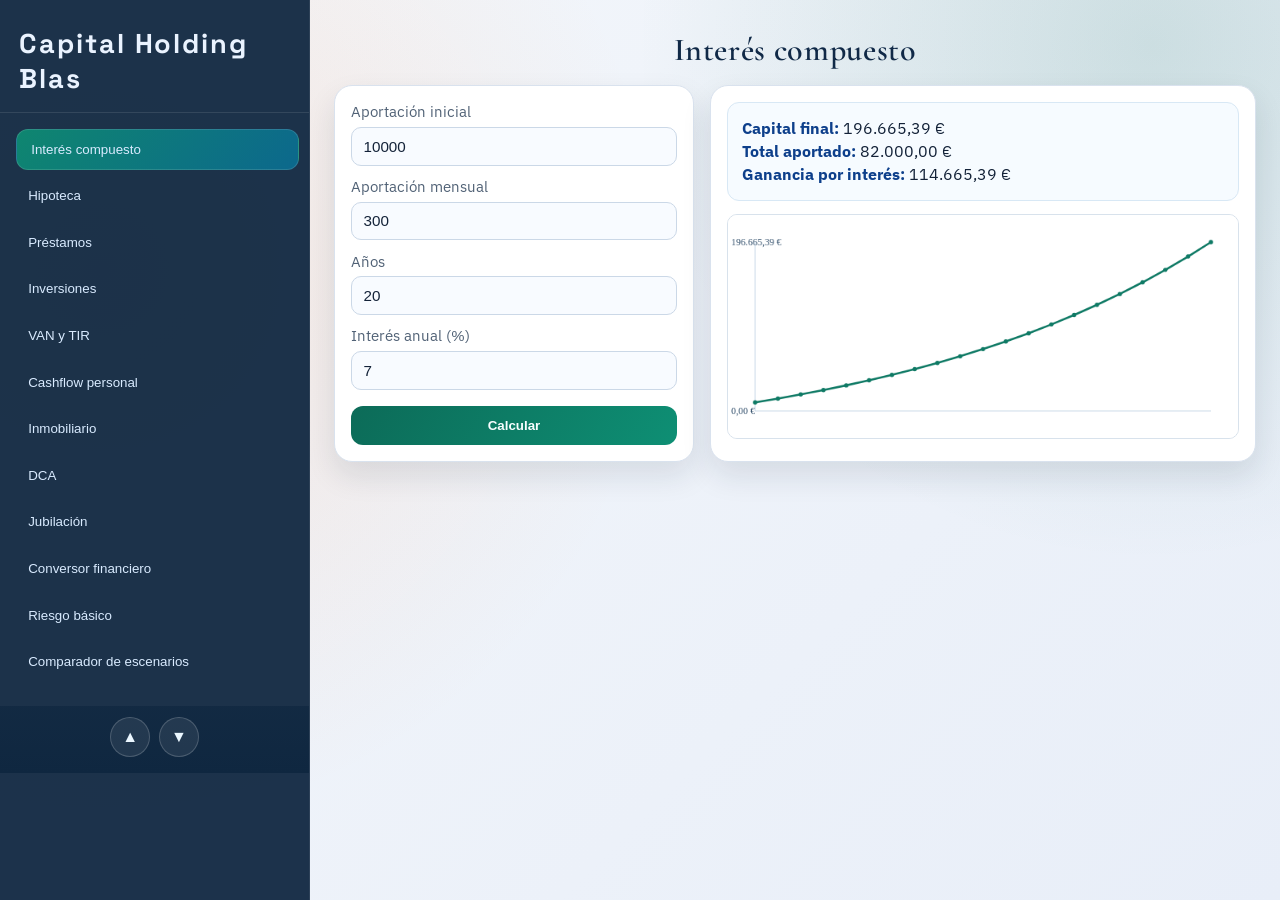
==== index.html @ 4d3708d5 "Add files via upload" ====
<!DOCTYPE html>
<html lang="es">
<head>
  <meta charset="UTF-8" />
  <meta name="viewport" content="width=device-width, initial-scale=1.0" />
  <title>Blas | Super Herramienta Financiera</title>
  <meta name="description" content="Suite financiera completa: interés compuesto, hipoteca, préstamos, inversiones, VAN/TIR, cashflow y más." />
  <link rel="preconnect" href="https://fonts.googleapis.com" />
  <link rel="preconnect" href="https://fonts.gstatic.com" crossorigin />
  <link href="https://fonts.googleapis.com/css2?family=Space+Grotesk:wght@400;500;700&family=IBM+Plex+Sans:wght@400;500;600&display=swap" rel="stylesheet" />
  <link href="https://fonts.googleapis.com/css2?family=Cormorant+Garamond:wght@500;600;700&display=swap" rel="stylesheet" />
  <link rel="manifest" href="manifest.json" />
  <meta name="theme-color" content="#0c6b58" />
  <link rel="stylesheet" href="styles.css" />
</head>
<body>
  <div class="app-shell">
    <aside class="sidebar">
      <div class="brand">
        <h1>Capital Holding Blas</h1>
      </div>
      <nav id="toolMenu" class="tool-menu">
        <button class="menu-item active" data-target="compound">Interés compuesto</button>
        <button class="menu-item" data-target="mortgage">Hipoteca</button>
        <button class="menu-item" data-target="loans">Préstamos</button>
        <button class="menu-item" data-target="investments">Inversiones</button>
        <button class="menu-item" data-target="npv-irr">VAN y TIR</button>
        <button class="menu-item" data-target="cashflow">Cashflow personal</button>
        <button class="menu-item" data-target="real-estate">Inmobiliario</button>
        <button class="menu-item" data-target="dca">DCA</button>
        <button class="menu-item" data-target="retirement">Jubilación</button>
        <button class="menu-item" data-target="converter">Conversor financiero</button>
        <button class="menu-item" data-target="risk">Riesgo básico</button>
        <button class="menu-item" data-target="scenarios">Comparador de escenarios</button>
      </nav>
      <div class="sidebar-scroll-controls" aria-label="Controles de desplazamiento del menú lateral">
        <button id="sidebarUpBtn" class="scroll-arrow" type="button" aria-label="Subir menú">▲</button>
        <button id="sidebarDownBtn" class="scroll-arrow" type="button" aria-label="Bajar menú">▼</button>
      </div>
    </aside>

    <main class="main-content">
      <section id="compound" class="tool-section active">
        <h3>Interés compuesto</h3>
        <div class="tool-grid">
          <div class="card form-card">
            <label>Aportación inicial
              <input id="compoundInitial" type="number" min="0" value="10000" />
            </label>
            <label>Aportación mensual
              <input id="compoundMonthly" type="number" min="0" value="300" />
            </label>
            <label>Años
              <input id="compoundYears" type="number" min="1" value="20" />
            </label>
            <label>Interés anual (%)
              <input id="compoundRate" type="number" step="0.01" value="7" />
            </label>
            <button id="compoundBtn" class="action-btn">Calcular</button>
          </div>
          <div class="card result-card">
            <div id="compoundResult" class="result"></div>
            <canvas id="compoundChart" width="640" height="280"></canvas>
          </div>
        </div>
      </section>

      <section id="mortgage" class="tool-section">
        <h3>Calculadora de hipoteca (sistema francés)</h3>
        <div class="tool-grid">
          <div class="card form-card">
            <label>Capital (€)
              <input id="mortgagePrincipal" type="number" min="0" value="180000" />
            </label>
            <label>Interés anual (%)
              <input id="mortgageRate" type="number" step="0.01" value="3.2" />
            </label>
            <label>Plazo (años)
              <input id="mortgageYears" type="number" min="1" value="30" />
            </label>
            <button id="mortgageBtn" class="action-btn">Calcular hipoteca</button>
          </div>
          <div class="card result-card">
            <div id="mortgageResult" class="result"></div>
            <div class="table-wrap">
              <table id="mortgageTable">
                <thead>
                  <tr><th>Mes</th><th>Cuota</th><th>Interés</th><th>Amortización</th><th>Saldo</th></tr>
                </thead>
                <tbody></tbody>
              </table>
            </div>
          </div>
        </div>
      </section>

      <section id="loans" class="tool-section">
        <h3>Calculadora de préstamos</h3>
        <div class="tool-grid two-cols">
          <div class="card form-card">
            <h4>Préstamo principal</h4>
            <label>Importe
              <input id="loanPrincipal" type="number" min="0" value="15000" />
            </label>
            <label>Interés anual (%)
              <input id="loanRate" type="number" step="0.01" value="8.5" />
            </label>
            <label>Duración (años)
              <input id="loanYears" type="number" min="1" value="5" />
            </label>
            <button id="loanBtn" class="action-btn">Calcular préstamo</button>
            <div id="loanResult" class="result"></div>
          </div>
          <div class="card form-card">
            <h4>Comparación de dos préstamos</h4>
            <div class="mini-grid">
              <label>A - Importe<input id="loanAAmount" type="number" value="12000" /></label>
              <label>A - Tasa %<input id="loanARate" type="number" step="0.01" value="7" /></label>
              <label>A - Años<input id="loanAYears" type="number" value="4" /></label>
              <label>B - Importe<input id="loanBAmount" type="number" value="12000" /></label>
              <label>B - Tasa %<input id="loanBRate" type="number" step="0.01" value="10" /></label>
              <label>B - Años<input id="loanBYears" type="number" value="6" /></label>
            </div>
            <button id="loanCompareBtn" class="action-btn">Comparar</button>
            <div id="loanCompareResult" class="result"></div>
          </div>
        </div>
      </section>

      <section id="investments" class="tool-section">
        <h3>Inversiones (ROI, CAGR y comparador)</h3>
        <div class="tool-grid two-cols">
          <div class="card form-card">
            <label>Inversión inicial
              <input id="invInitial" type="number" value="10000" />
            </label>
            <label>Valor final
              <input id="invFinal" type="number" value="16500" />
            </label>
            <label>Años
              <input id="invYears" type="number" value="4" />
            </label>
            <button id="invBtn" class="action-btn">Calcular métricas</button>
            <div id="invResult" class="result"></div>
          </div>
          <div class="card form-card">
            <h4>Comparador de inversiones</h4>
            <div class="mini-grid">
              <label>A - Inicial<input id="invAInitial" type="number" value="8000" /></label>
              <label>A - Final<input id="invAFinal" type="number" value="12400" /></label>
              <label>A - Años<input id="invAYears" type="number" value="3" /></label>
              <label>B - Inicial<input id="invBInitial" type="number" value="8000" /></label>
              <label>B - Final<input id="invBFinal" type="number" value="14000" /></label>
              <label>B - Años<input id="invBYears" type="number" value="5" /></label>
            </div>
            <button id="invCompareBtn" class="action-btn">Comparar inversiones</button>
            <div id="invCompareResult" class="result"></div>
          </div>
        </div>
      </section>

      <section id="npv-irr" class="tool-section">
        <h3>VAN y TIR</h3>
        <div class="tool-grid">
          <div class="card form-card">
            <label>Flujos de caja por año (separados por coma)
              <input id="cashFlows" type="text" value="-10000, 2500, 3200, 3500, 4000" />
            </label>
            <label>Tasa de descuento (%)
              <input id="discountRate" type="number" step="0.01" value="8" />
            </label>
            <button id="npvBtn" class="action-btn">Calcular VAN y TIR</button>
          </div>
          <div class="card result-card">
            <div id="npvResult" class="result"></div>
          </div>
        </div>
      </section>

      <section id="cashflow" class="tool-section">
        <h3>Cashflow personal</h3>
        <div class="tool-grid">
          <div class="card form-card">
            <h4>Ingresos</h4>
            <label>Salario<input id="cfSalary" type="number" value="2200" /></label>
            <label>Otros ingresos<input id="cfOtherIncome" type="number" value="300" /></label>
            <h4>Gastos</h4>
            <label>Vivienda<input id="cfHousing" type="number" value="750" /></label>
            <label>Transporte<input id="cfTransport" type="number" value="180" /></label>
            <label>Alimentación<input id="cfFood" type="number" value="280" /></label>
            <label>Ocio / Otros<input id="cfMisc" type="number" value="220" /></label>
            <button id="cashflowBtn" class="action-btn">Calcular balance</button>
          </div>
          <div class="card result-card">
            <div id="cashflowResult" class="result"></div>
            <canvas id="cashflowChart" width="640" height="280"></canvas>
          </div>
        </div>
      </section>

      <section id="real-estate" class="tool-section">
        <h3>Herramientas inmobiliarias</h3>
        <div class="tool-grid">
          <div class="card form-card">
            <label>Valor del inmueble
              <input id="reValue" type="number" value="250000" />
            </label>
            <label>Alquiler mensual
              <input id="reRent" type="number" value="1150" />
            </label>
            <label>Ocupación estimada (%)
              <input id="reOccupancy" type="number" step="0.1" value="95" />
            </label>
            <label>Gastos recurrentes anuales
              <input id="reExpenses" type="number" value="2600" />
            </label>
            <label>Deuda anual (hipoteca u otras)
              <input id="reDebt" type="number" value="5400" />
            </label>
            <label>Revalorización anual esperada (%)
              <input id="reAppreciation" type="number" step="0.1" value="2.5" />
            </label>
            <label>Horizonte (años)
              <input id="reYears" type="number" value="10" />
            </label>
            <button id="reBtn" class="action-btn">Calcular inmobiliario</button>
          </div>
          <div class="card result-card">
            <div id="reResult" class="result"></div>
          </div>
        </div>
      </section>

      <section id="dca" class="tool-section">
        <h3>Simulador de inversión periódica (DCA)</h3>
        <div class="tool-grid">
          <div class="card form-card">
            <label>Aportación mensual
              <input id="dcaMonthly" type="number" value="250" />
            </label>
            <label>Años
              <input id="dcaYears" type="number" value="15" />
            </label>
            <label>Rentabilidad anual estimada (%)
              <input id="dcaRate" type="number" step="0.01" value="8" />
            </label>
            <button id="dcaBtn" class="action-btn">Simular DCA</button>
          </div>
          <div class="card result-card">
            <div id="dcaResult" class="result"></div>
            <canvas id="dcaChart" width="640" height="280"></canvas>
          </div>
        </div>
      </section>

      <section id="retirement" class="tool-section">
        <h3>Calculadora de jubilación</h3>
        <div class="tool-grid">
          <div class="card form-card">
            <label>Ahorro actual
              <input id="retCurrent" type="number" value="35000" />
            </label>
            <label>Aportación mensual
              <input id="retMonthly" type="number" value="400" />
            </label>
            <label>Años restantes
              <input id="retYears" type="number" value="25" />
            </label>
            <label>Rentabilidad estimada (%)
              <input id="retRate" type="number" step="0.01" value="6.5" />
            </label>
            <button id="retBtn" class="action-btn">Calcular jubilación</button>
          </div>
          <div class="card result-card">
            <div id="retResult" class="result"></div>
          </div>
        </div>
      </section>

      <section id="converter" class="tool-section">
        <h3>Conversor financiero</h3>
        <div class="tool-grid two-cols">
          <div class="card form-card">
            <h4>Tasa mensual ↔ anual</h4>
            <label>Tasa mensual (%)
              <input id="convMonthlyRate" type="number" step="0.01" value="0.7" />
            </label>
            <label>Tasa anual efectiva (%)
              <input id="convAnnualRate" type="number" step="0.01" value="8.7" />
            </label>
            <button id="convMonthlyAnnualBtn" class="action-btn">Convertir</button>
            <div id="convMonthlyAnnualResult" class="result"></div>
          </div>
          <div class="card form-card">
            <h4>Tasa nominal ↔ efectiva y Fisher</h4>
            <label>Tasa nominal anual (%)
              <input id="convNominal" type="number" step="0.01" value="12" />
            </label>
            <label>Tasa efectiva anual (%)
              <input id="convEffective" type="number" step="0.01" value="12.68" />
            </label>
            <label>Capitalizaciones por año
              <input id="convPeriods" type="number" value="12" />
            </label>
            <label>Inflación esperada (%)
              <input id="convInflation" type="number" step="0.01" value="3" />
            </label>
            <button id="convNomEffBtn" class="action-btn">Calcular conversiones</button>
            <div id="convNomEffResult" class="result"></div>
          </div>
        </div>
      </section>

      <section id="risk" class="tool-section">
        <h3>Riesgo básico</h3>
        <div class="tool-grid">
          <div class="card form-card">
            <label>Retornos periódicos (%) separados por coma
              <input id="riskReturns" type="text" value="2.1, -1.4, 3.2, 0.8, -0.5, 1.6, 2.9, -1.1" />
            </label>
            <button id="riskBtn" class="action-btn">Analizar riesgo</button>
          </div>
          <div class="card result-card">
            <div id="riskResult" class="result"></div>
          </div>
        </div>
      </section>

      <section id="scenarios" class="tool-section">
        <h3>Comparador de escenarios</h3>
        <div class="tool-grid">
          <div class="card form-card">
            <label>Capital inicial
              <input id="scInitial" type="number" value="12000" />
            </label>
            <label>Aportación mensual
              <input id="scMonthly" type="number" value="250" />
            </label>
            <label>Años
              <input id="scYears" type="number" value="12" />
            </label>
            <label>Escenario conservador (%)
              <input id="scConservative" type="number" step="0.01" value="4" />
            </label>
            <label>Escenario medio (%)
              <input id="scMedium" type="number" step="0.01" value="7" />
            </label>
            <label>Escenario agresivo (%)
              <input id="scAggressive" type="number" step="0.01" value="10" />
            </label>
            <button id="scBtn" class="action-btn">Comparar escenarios</button>
          </div>
          <div class="card result-card">
            <div id="scResult" class="result"></div>
            <canvas id="scChart" width="640" height="280"></canvas>
          </div>
        </div>
      </section>
    </main>
  </div>

  <script src="app.js"></script>
  <script>
    if ("serviceWorker" in navigator) {
      window.addEventListener("load", () => {
        navigator.serviceWorker
          .register("./service-worker.js")
          .then((registration) => {
            console.log("Service Worker registrado:", registration.scope);
          })
          .catch((error) => {
            console.error("Error registrando Service Worker:", error);
          });
      });
    }
  </script>
</body>
</html>
---- styles.css ----
:root {
  --bg: #f4f7fb;
  --bg-alt: #e8eef8;
  --surface: #ffffff;
  --surface-soft: #f8fbff;
  --text: #132238;
  --muted: #516276;
  --primary: #0c6b58;
  --primary-2: #0e8f74;
  --accent: #ff8a3d;
  --border: #d9e2ee;
  --shadow: 0 14px 30px rgba(19, 34, 56, 0.11);
}

* {
  box-sizing: border-box;
}

html,
body {
  margin: 0;
  padding: 0;
  min-height: 100%;
}

body {
  font-family: "IBM Plex Sans", sans-serif;
  color: var(--text);
  background:
    radial-gradient(circle at 90% 5%, rgba(12, 107, 88, 0.15) 0, rgba(12, 107, 88, 0) 36%),
    radial-gradient(circle at 8% 30%, rgba(255, 138, 61, 0.15) 0, rgba(255, 138, 61, 0) 42%),
    linear-gradient(135deg, var(--bg) 0%, var(--bg-alt) 100%);
}

h1,
h2,
h3,
h4 {
  font-family: "Space Grotesk", sans-serif;
  margin-top: 0;
}

.app-shell {
  display: grid;
  grid-template-columns: 310px minmax(0, 1fr);
  min-height: 100vh;
}

.sidebar {
  position: sticky;
  top: 0;
  max-height: 100vh;
  overflow-y: auto;
  overflow-x: hidden;
  overscroll-behavior: contain;
  scrollbar-width: none;
  background: rgba(15, 39, 64, 0.94);
  color: #eaf3ff;
  border-right: 1px solid rgba(255, 255, 255, 0.08);
}

.sidebar::-webkit-scrollbar {
  width: 0;
  height: 0;
}

.sidebar-scroll-controls {
  position: sticky;
  bottom: 0;
  display: flex;
  gap: 0.55rem;
  justify-content: center;
  padding: 0.7rem 0.8rem 1rem;
  background: linear-gradient(to top, rgba(15, 39, 64, 1), rgba(15, 39, 64, 0.75));
}

.scroll-arrow {
  width: 40px;
  height: 40px;
  border-radius: 999px;
  border: 1px solid rgba(255, 255, 255, 0.18);
  background: rgba(255, 255, 255, 0.08);
  color: #ebf7ff;
  font-size: 1rem;
  cursor: pointer;
  transition: 0.2s ease;
}

.scroll-arrow:hover {
  transform: translateY(-1px);
  background: rgba(255, 255, 255, 0.16);
}

.brand {
  padding: 1.6rem 1.2rem 1rem;
  border-bottom: 1px solid rgba(255, 255, 255, 0.1);
}

.brand h1 {
  margin: 0;
  font-size: 1.7rem;
  letter-spacing: 0.12rem;
}

.brand p {
  margin: 0.45rem 0 0;
  color: #b9cbde;
  font-size: 0.95rem;
}

.tool-menu {
  display: grid;
  gap: 0.35rem;
  padding: 1rem 0.8rem 1.5rem;
}

.menu-item {
  text-align: left;
  border: 1px solid transparent;
  border-radius: 12px;
  padding: 0.75rem 0.9rem;
  background: transparent;
  color: #d9ebff;
  font-weight: 500;
  cursor: pointer;
  transition: 0.25s ease;
}

.menu-item:hover {
  background: rgba(255, 255, 255, 0.08);
}

.menu-item.active {
  background: linear-gradient(130deg, rgba(14, 143, 116, 0.9), rgba(11, 110, 148, 0.9));
  border-color: rgba(255, 255, 255, 0.12);
  transform: translateX(3px);
}

.main-content {
  padding: 1.5rem;
}

.hero {
  padding: 1.3rem 1.4rem;
  border-radius: 18px;
  color: #eff8ff;
  background:
    linear-gradient(125deg, rgba(16, 44, 67, 0.98), rgba(12, 107, 88, 0.95)),
    repeating-linear-gradient(90deg, rgba(255, 255, 255, 0.03) 0, rgba(255, 255, 255, 0.03) 8px, transparent 8px, transparent 16px);
  box-shadow: var(--shadow);
  margin-bottom: 1rem;
  animation: riseIn 0.55s ease both;
}

.hero p {
  margin-bottom: 0;
  color: #cae8ff;
}

.tool-section {
  display: none;
  animation: fadeIn 0.35s ease both;
}

.tool-section.active {
  display: block;
}

.tool-section h3 {
  text-align: center;
  font-family: "Cormorant Garamond", serif;
  font-size: clamp(2rem, 2.2vw, 2.7rem);
  font-weight: 600;
  letter-spacing: 0.02em;
  color: #102947;
  margin: 0.4rem 0 1rem;
}

.tool-grid {
  display: grid;
  grid-template-columns: minmax(240px, 360px) minmax(0, 1fr);
  gap: 1rem;
}

.tool-grid.two-cols {
  grid-template-columns: repeat(2, minmax(0, 1fr));
}

.card {
  background: var(--surface);
  border: 1px solid var(--border);
  border-radius: 18px;
  box-shadow: var(--shadow);
  padding: 1rem;
}

.form-card label,
.mini-grid label {
  display: grid;
  gap: 0.35rem;
  font-size: 0.92rem;
  color: var(--muted);
  margin-bottom: 0.7rem;
}

input {
  width: 100%;
  padding: 0.62rem 0.72rem;
  border-radius: 10px;
  border: 1px solid #cbd8e7;
  outline: none;
  background: var(--surface-soft);
  color: var(--text);
  font-size: 0.95rem;
}

input:focus {
  border-color: var(--primary-2);
  box-shadow: 0 0 0 3px rgba(14, 143, 116, 0.16);
}

.action-btn {
  width: 100%;
  margin-top: 0.35rem;
  border: 0;
  border-radius: 12px;
  background: linear-gradient(120deg, var(--primary), var(--primary-2));
  color: #f8feff;
  font-weight: 600;
  padding: 0.75rem 0.8rem;
  cursor: pointer;
  transition: transform 0.2s ease, filter 0.2s ease;
}

.action-btn:hover {
  filter: brightness(1.05);
  transform: translateY(-1px);
}

.result {
  background: #f6fbff;
  border: 1px solid #d8e8f5;
  border-radius: 12px;
  min-height: 68px;
  padding: 0.85rem;
  margin-bottom: 0.8rem;
  white-space: pre-line;
  line-height: 1.45;
}

.result strong {
  color: #0d3f8b;
}

canvas {
  width: 100%;
  max-width: 100%;
  border: 1px solid #d8e2ec;
  border-radius: 10px;
  background: #ffffff;
}

.table-wrap {
  max-height: 350px;
  overflow: auto;
  -webkit-overflow-scrolling: touch;
  border: 1px solid #dae4f2;
  border-radius: 10px;
}

table {
  border-collapse: collapse;
  width: 100%;
  font-size: 0.88rem;
}

th,
td {
  padding: 0.42rem;
  border-bottom: 1px solid #e3ebf5;
  text-align: right;
}

th:first-child,
td:first-child {
  text-align: center;
}

th {
  position: sticky;
  top: 0;
  background: #edf4ff;
  color: #173454;
}

.mini-grid {
  display: grid;
  grid-template-columns: repeat(2, minmax(0, 1fr));
  gap: 0.6rem;
}

@keyframes fadeIn {
  from {
    opacity: 0;
    transform: translateY(6px);
  }
  to {
    opacity: 1;
    transform: translateY(0);
  }
}

@keyframes riseIn {
  from {
    opacity: 0;
    transform: translateY(-8px);
  }
  to {
    opacity: 1;
    transform: translateY(0);
  }
}

@media (max-width: 1180px) {
  .app-shell {
    grid-template-columns: 1fr;
  }

  .sidebar {
    position: sticky;
    top: 0;
    z-index: 20;
    max-height: none;
    overflow: visible;
    border-right: 0;
    border-bottom: 1px solid rgba(255, 255, 255, 0.08);
  }

  .brand {
    padding: 1rem 1rem 0.75rem;
  }

  .brand h1 {
    font-size: 1.25rem;
    letter-spacing: 0.04rem;
    text-align: center;
  }

  .tool-menu {
    display: flex;
    flex-wrap: nowrap;
    overflow-x: auto;
    overflow-y: hidden;
    gap: 0.45rem;
    padding: 0.6rem 0.8rem 0.9rem;
    scroll-snap-type: x proximity;
    -webkit-overflow-scrolling: touch;
  }

  .tool-menu::-webkit-scrollbar {
    display: none;
  }

  .menu-item {
    flex: 0 0 auto;
    white-space: nowrap;
    padding: 0.62rem 0.85rem;
    scroll-snap-align: start;
  }

  .menu-item.active {
    transform: none;
  }

  .sidebar-scroll-controls {
    display: none;
  }

  .main-content {
    padding: 1rem;
  }
}

@media (max-width: 840px) {
  .main-content {
    padding: 0.7rem;
  }

  .tool-section h3 {
    font-size: clamp(1.7rem, 7vw, 2.2rem);
    margin-bottom: 0.8rem;
  }

  .tool-grid,
  .tool-grid.two-cols {
    grid-template-columns: 1fr;
    gap: 0.8rem;
  }

  .card {
    padding: 0.85rem;
    border-radius: 14px;
  }

  input,
  .action-btn {
    font-size: 0.95rem;
    min-height: 44px;
  }

  th,
  td {
    white-space: nowrap;
    font-size: 0.8rem;
  }

  .mini-grid {
    grid-template-columns: 1fr;
  }
}
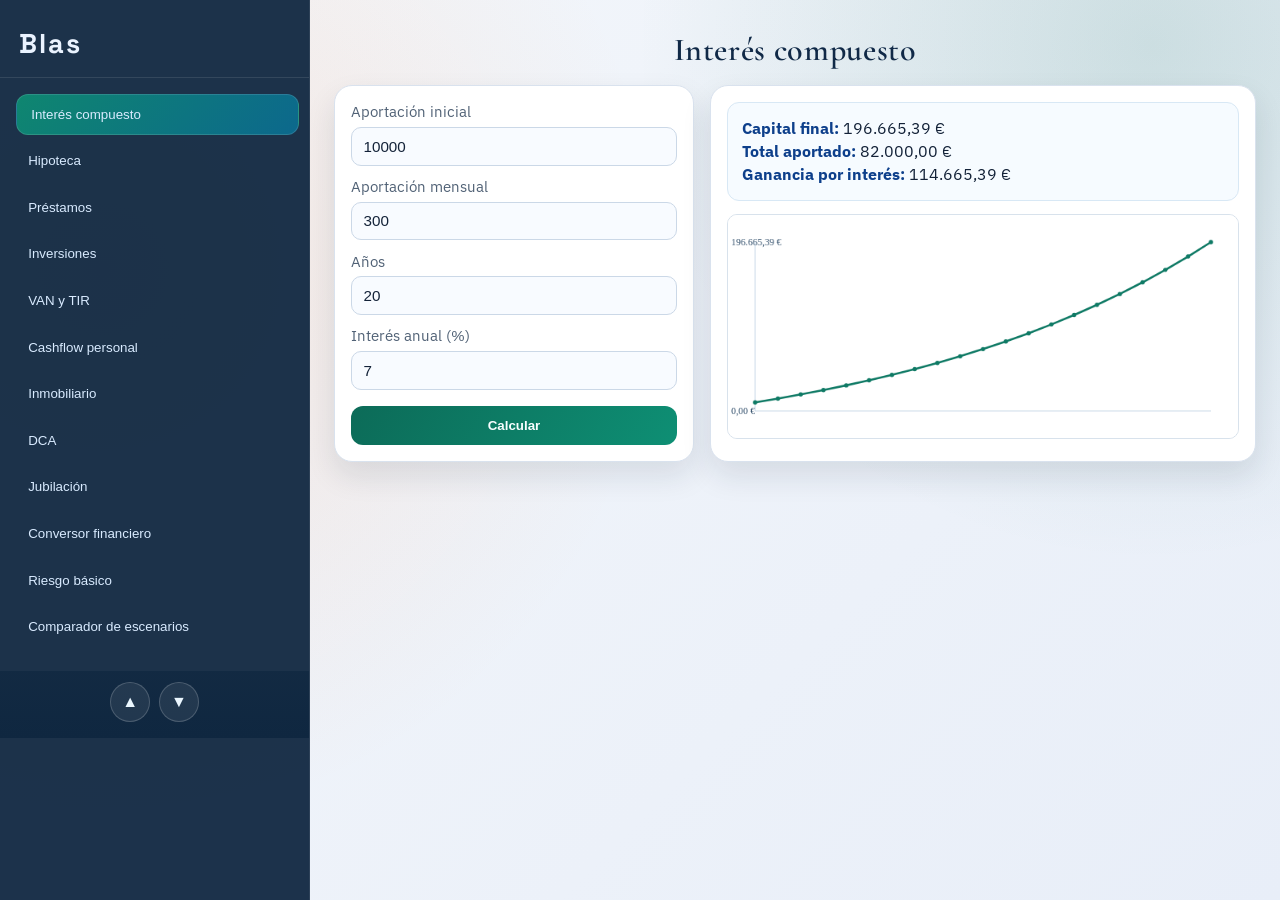
==== commit 384fc31b: "Force mobile arrow toggle visibility and rename brand to Blas" ====
--- a/index.html
+++ b/index.html
@@ -1,378 +1,379 @@
-<!DOCTYPE html>
-<html lang="es">
-<head>
-  <meta charset="UTF-8" />
-  <meta name="viewport" content="width=device-width, initial-scale=1.0" />
-  <title>Blas | Super Herramienta Financiera</title>
-  <meta name="description" content="Suite financiera completa: interés compuesto, hipoteca, préstamos, inversiones, VAN/TIR, cashflow y más." />
-  <link rel="preconnect" href="https://fonts.googleapis.com" />
-  <link rel="preconnect" href="https://fonts.gstatic.com" crossorigin />
-  <link href="https://fonts.googleapis.com/css2?family=Space+Grotesk:wght@400;500;700&family=IBM+Plex+Sans:wght@400;500;600&display=swap" rel="stylesheet" />
-  <link href="https://fonts.googleapis.com/css2?family=Cormorant+Garamond:wght@500;600;700&display=swap" rel="stylesheet" />
-  <link rel="manifest" href="manifest.json" />
-  <meta name="theme-color" content="#0c6b58" />
-  <link rel="stylesheet" href="styles.css" />
-</head>
-<body>
-  <div class="app-shell">
-    <aside class="sidebar">
-      <div class="brand">
-        <h1>Capital Holding Blas</h1>
-      </div>
-      <nav id="toolMenu" class="tool-menu">
-        <button class="menu-item active" data-target="compound">Interés compuesto</button>
-        <button class="menu-item" data-target="mortgage">Hipoteca</button>
-        <button class="menu-item" data-target="loans">Préstamos</button>
-        <button class="menu-item" data-target="investments">Inversiones</button>
-        <button class="menu-item" data-target="npv-irr">VAN y TIR</button>
-        <button class="menu-item" data-target="cashflow">Cashflow personal</button>
-        <button class="menu-item" data-target="real-estate">Inmobiliario</button>
-        <button class="menu-item" data-target="dca">DCA</button>
-        <button class="menu-item" data-target="retirement">Jubilación</button>
-        <button class="menu-item" data-target="converter">Conversor financiero</button>
-        <button class="menu-item" data-target="risk">Riesgo básico</button>
-        <button class="menu-item" data-target="scenarios">Comparador de escenarios</button>
-      </nav>
-      <div class="sidebar-scroll-controls" aria-label="Controles de desplazamiento del menú lateral">
-        <button id="sidebarUpBtn" class="scroll-arrow" type="button" aria-label="Subir menú">▲</button>
-        <button id="sidebarDownBtn" class="scroll-arrow" type="button" aria-label="Bajar menú">▼</button>
-      </div>
-    </aside>
-
-    <main class="main-content">
-      <section id="compound" class="tool-section active">
-        <h3>Interés compuesto</h3>
-        <div class="tool-grid">
-          <div class="card form-card">
-            <label>Aportación inicial
-              <input id="compoundInitial" type="number" min="0" value="10000" />
-            </label>
-            <label>Aportación mensual
-              <input id="compoundMonthly" type="number" min="0" value="300" />
-            </label>
-            <label>Años
-              <input id="compoundYears" type="number" min="1" value="20" />
-            </label>
-            <label>Interés anual (%)
-              <input id="compoundRate" type="number" step="0.01" value="7" />
-            </label>
-            <button id="compoundBtn" class="action-btn">Calcular</button>
-          </div>
-          <div class="card result-card">
-            <div id="compoundResult" class="result"></div>
-            <canvas id="compoundChart" width="640" height="280"></canvas>
-          </div>
-        </div>
-      </section>
-
-      <section id="mortgage" class="tool-section">
-        <h3>Calculadora de hipoteca (sistema francés)</h3>
-        <div class="tool-grid">
-          <div class="card form-card">
-            <label>Capital (€)
-              <input id="mortgagePrincipal" type="number" min="0" value="180000" />
-            </label>
-            <label>Interés anual (%)
-              <input id="mortgageRate" type="number" step="0.01" value="3.2" />
-            </label>
-            <label>Plazo (años)
-              <input id="mortgageYears" type="number" min="1" value="30" />
-            </label>
-            <button id="mortgageBtn" class="action-btn">Calcular hipoteca</button>
-          </div>
-          <div class="card result-card">
-            <div id="mortgageResult" class="result"></div>
-            <div class="table-wrap">
-              <table id="mortgageTable">
-                <thead>
-                  <tr><th>Mes</th><th>Cuota</th><th>Interés</th><th>Amortización</th><th>Saldo</th></tr>
-                </thead>
-                <tbody></tbody>
-              </table>
-            </div>
-          </div>
-        </div>
-      </section>
-
-      <section id="loans" class="tool-section">
-        <h3>Calculadora de préstamos</h3>
-        <div class="tool-grid two-cols">
-          <div class="card form-card">
-            <h4>Préstamo principal</h4>
-            <label>Importe
-              <input id="loanPrincipal" type="number" min="0" value="15000" />
-            </label>
-            <label>Interés anual (%)
-              <input id="loanRate" type="number" step="0.01" value="8.5" />
-            </label>
-            <label>Duración (años)
-              <input id="loanYears" type="number" min="1" value="5" />
-            </label>
-            <button id="loanBtn" class="action-btn">Calcular préstamo</button>
-            <div id="loanResult" class="result"></div>
-          </div>
-          <div class="card form-card">
-            <h4>Comparación de dos préstamos</h4>
-            <div class="mini-grid">
-              <label>A - Importe<input id="loanAAmount" type="number" value="12000" /></label>
-              <label>A - Tasa %<input id="loanARate" type="number" step="0.01" value="7" /></label>
-              <label>A - Años<input id="loanAYears" type="number" value="4" /></label>
-              <label>B - Importe<input id="loanBAmount" type="number" value="12000" /></label>
-              <label>B - Tasa %<input id="loanBRate" type="number" step="0.01" value="10" /></label>
-              <label>B - Años<input id="loanBYears" type="number" value="6" /></label>
-            </div>
-            <button id="loanCompareBtn" class="action-btn">Comparar</button>
-            <div id="loanCompareResult" class="result"></div>
-          </div>
-        </div>
-      </section>
-
-      <section id="investments" class="tool-section">
-        <h3>Inversiones (ROI, CAGR y comparador)</h3>
-        <div class="tool-grid two-cols">
-          <div class="card form-card">
-            <label>Inversión inicial
-              <input id="invInitial" type="number" value="10000" />
-            </label>
-            <label>Valor final
-              <input id="invFinal" type="number" value="16500" />
-            </label>
-            <label>Años
-              <input id="invYears" type="number" value="4" />
-            </label>
-            <button id="invBtn" class="action-btn">Calcular métricas</button>
-            <div id="invResult" class="result"></div>
-          </div>
-          <div class="card form-card">
-            <h4>Comparador de inversiones</h4>
-            <div class="mini-grid">
-              <label>A - Inicial<input id="invAInitial" type="number" value="8000" /></label>
-              <label>A - Final<input id="invAFinal" type="number" value="12400" /></label>
-              <label>A - Años<input id="invAYears" type="number" value="3" /></label>
-              <label>B - Inicial<input id="invBInitial" type="number" value="8000" /></label>
-              <label>B - Final<input id="invBFinal" type="number" value="14000" /></label>
-              <label>B - Años<input id="invBYears" type="number" value="5" /></label>
-            </div>
-            <button id="invCompareBtn" class="action-btn">Comparar inversiones</button>
-            <div id="invCompareResult" class="result"></div>
-          </div>
-        </div>
-      </section>
-
-      <section id="npv-irr" class="tool-section">
-        <h3>VAN y TIR</h3>
-        <div class="tool-grid">
-          <div class="card form-card">
-            <label>Flujos de caja por año (separados por coma)
-              <input id="cashFlows" type="text" value="-10000, 2500, 3200, 3500, 4000" />
-            </label>
-            <label>Tasa de descuento (%)
-              <input id="discountRate" type="number" step="0.01" value="8" />
-            </label>
-            <button id="npvBtn" class="action-btn">Calcular VAN y TIR</button>
-          </div>
-          <div class="card result-card">
-            <div id="npvResult" class="result"></div>
-          </div>
-        </div>
-      </section>
-
-      <section id="cashflow" class="tool-section">
-        <h3>Cashflow personal</h3>
-        <div class="tool-grid">
-          <div class="card form-card">
-            <h4>Ingresos</h4>
-            <label>Salario<input id="cfSalary" type="number" value="2200" /></label>
-            <label>Otros ingresos<input id="cfOtherIncome" type="number" value="300" /></label>
-            <h4>Gastos</h4>
-            <label>Vivienda<input id="cfHousing" type="number" value="750" /></label>
-            <label>Transporte<input id="cfTransport" type="number" value="180" /></label>
-            <label>Alimentación<input id="cfFood" type="number" value="280" /></label>
-            <label>Ocio / Otros<input id="cfMisc" type="number" value="220" /></label>
-            <button id="cashflowBtn" class="action-btn">Calcular balance</button>
-          </div>
-          <div class="card result-card">
-            <div id="cashflowResult" class="result"></div>
-            <canvas id="cashflowChart" width="640" height="280"></canvas>
-          </div>
-        </div>
-      </section>
-
-      <section id="real-estate" class="tool-section">
-        <h3>Herramientas inmobiliarias</h3>
-        <div class="tool-grid">
-          <div class="card form-card">
-            <label>Valor del inmueble
-              <input id="reValue" type="number" value="250000" />
-            </label>
-            <label>Alquiler mensual
-              <input id="reRent" type="number" value="1150" />
-            </label>
-            <label>Ocupación estimada (%)
-              <input id="reOccupancy" type="number" step="0.1" value="95" />
-            </label>
-            <label>Gastos recurrentes anuales
-              <input id="reExpenses" type="number" value="2600" />
-            </label>
-            <label>Deuda anual (hipoteca u otras)
-              <input id="reDebt" type="number" value="5400" />
-            </label>
-            <label>Revalorización anual esperada (%)
-              <input id="reAppreciation" type="number" step="0.1" value="2.5" />
-            </label>
-            <label>Horizonte (años)
-              <input id="reYears" type="number" value="10" />
-            </label>
-            <button id="reBtn" class="action-btn">Calcular inmobiliario</button>
-          </div>
-          <div class="card result-card">
-            <div id="reResult" class="result"></div>
-          </div>
-        </div>
-      </section>
-
-      <section id="dca" class="tool-section">
-        <h3>Simulador de inversión periódica (DCA)</h3>
-        <div class="tool-grid">
-          <div class="card form-card">
-            <label>Aportación mensual
-              <input id="dcaMonthly" type="number" value="250" />
-            </label>
-            <label>Años
-              <input id="dcaYears" type="number" value="15" />
-            </label>
-            <label>Rentabilidad anual estimada (%)
-              <input id="dcaRate" type="number" step="0.01" value="8" />
-            </label>
-            <button id="dcaBtn" class="action-btn">Simular DCA</button>
-          </div>
-          <div class="card result-card">
-            <div id="dcaResult" class="result"></div>
-            <canvas id="dcaChart" width="640" height="280"></canvas>
-          </div>
-        </div>
-      </section>
-
-      <section id="retirement" class="tool-section">
-        <h3>Calculadora de jubilación</h3>
-        <div class="tool-grid">
-          <div class="card form-card">
-            <label>Ahorro actual
-              <input id="retCurrent" type="number" value="35000" />
-            </label>
-            <label>Aportación mensual
-              <input id="retMonthly" type="number" value="400" />
-            </label>
-            <label>Años restantes
-              <input id="retYears" type="number" value="25" />
-            </label>
-            <label>Rentabilidad estimada (%)
-              <input id="retRate" type="number" step="0.01" value="6.5" />
-            </label>
-            <button id="retBtn" class="action-btn">Calcular jubilación</button>
-          </div>
-          <div class="card result-card">
-            <div id="retResult" class="result"></div>
-          </div>
-        </div>
-      </section>
-
-      <section id="converter" class="tool-section">
-        <h3>Conversor financiero</h3>
-        <div class="tool-grid two-cols">
-          <div class="card form-card">
-            <h4>Tasa mensual ↔ anual</h4>
-            <label>Tasa mensual (%)
-              <input id="convMonthlyRate" type="number" step="0.01" value="0.7" />
-            </label>
-            <label>Tasa anual efectiva (%)
-              <input id="convAnnualRate" type="number" step="0.01" value="8.7" />
-            </label>
-            <button id="convMonthlyAnnualBtn" class="action-btn">Convertir</button>
-            <div id="convMonthlyAnnualResult" class="result"></div>
-          </div>
-          <div class="card form-card">
-            <h4>Tasa nominal ↔ efectiva y Fisher</h4>
-            <label>Tasa nominal anual (%)
-              <input id="convNominal" type="number" step="0.01" value="12" />
-            </label>
-            <label>Tasa efectiva anual (%)
-              <input id="convEffective" type="number" step="0.01" value="12.68" />
-            </label>
-            <label>Capitalizaciones por año
-              <input id="convPeriods" type="number" value="12" />
-            </label>
-            <label>Inflación esperada (%)
-              <input id="convInflation" type="number" step="0.01" value="3" />
-            </label>
-            <button id="convNomEffBtn" class="action-btn">Calcular conversiones</button>
-            <div id="convNomEffResult" class="result"></div>
-          </div>
-        </div>
-      </section>
-
-      <section id="risk" class="tool-section">
-        <h3>Riesgo básico</h3>
-        <div class="tool-grid">
-          <div class="card form-card">
-            <label>Retornos periódicos (%) separados por coma
-              <input id="riskReturns" type="text" value="2.1, -1.4, 3.2, 0.8, -0.5, 1.6, 2.9, -1.1" />
-            </label>
-            <button id="riskBtn" class="action-btn">Analizar riesgo</button>
-          </div>
-          <div class="card result-card">
-            <div id="riskResult" class="result"></div>
-          </div>
-        </div>
-      </section>
-
-      <section id="scenarios" class="tool-section">
-        <h3>Comparador de escenarios</h3>
-        <div class="tool-grid">
-          <div class="card form-card">
-            <label>Capital inicial
-              <input id="scInitial" type="number" value="12000" />
-            </label>
-            <label>Aportación mensual
-              <input id="scMonthly" type="number" value="250" />
-            </label>
-            <label>Años
-              <input id="scYears" type="number" value="12" />
-            </label>
-            <label>Escenario conservador (%)
-              <input id="scConservative" type="number" step="0.01" value="4" />
-            </label>
-            <label>Escenario medio (%)
-              <input id="scMedium" type="number" step="0.01" value="7" />
-            </label>
-            <label>Escenario agresivo (%)
-              <input id="scAggressive" type="number" step="0.01" value="10" />
-            </label>
-            <button id="scBtn" class="action-btn">Comparar escenarios</button>
-          </div>
-          <div class="card result-card">
-            <div id="scResult" class="result"></div>
-            <canvas id="scChart" width="640" height="280"></canvas>
-          </div>
-        </div>
-      </section>
-    </main>
-  </div>
-
-  <script src="app.js"></script>
-  <script>
-    if ("serviceWorker" in navigator) {
-      window.addEventListener("load", () => {
-        navigator.serviceWorker
-          .register("./service-worker.js")
-          .then((registration) => {
-            console.log("Service Worker registrado:", registration.scope);
-          })
-          .catch((error) => {
-            console.error("Error registrando Service Worker:", error);
-          });
-      });
-    }
-  </script>
-</body>
-</html>
+<!DOCTYPE html>
+<html lang="es">
+<head>
+  <meta charset="UTF-8" />
+  <meta name="viewport" content="width=device-width, initial-scale=1.0" />
+  <title>Blas | Super Herramienta Financiera</title>
+  <meta name="description" content="Suite financiera completa: interés compuesto, hipoteca, préstamos, inversiones, VAN/TIR, cashflow y más." />
+  <link rel="preconnect" href="https://fonts.googleapis.com" />
+  <link rel="preconnect" href="https://fonts.gstatic.com" crossorigin />
+  <link href="https://fonts.googleapis.com/css2?family=Space+Grotesk:wght@400;500;700&family=IBM+Plex+Sans:wght@400;500;600&display=swap" rel="stylesheet" />
+  <link href="https://fonts.googleapis.com/css2?family=Cormorant+Garamond:wght@500;600;700&display=swap" rel="stylesheet" />
+  <link rel="manifest" href="manifest.json" />
+  <meta name="theme-color" content="#0c6b58" />
+  <link rel="stylesheet" href="styles.css" />
+</head>
+<body>
+  <div class="app-shell">
+    <aside class="sidebar">
+      <button id="mobileSidebarToggle" class="mobile-sidebar-toggle" type="button" aria-expanded="false">Mostrar herramientas ▼</button>
+      <div class="brand">
+        <h1>Blas</h1>
+      </div>
+      <nav id="toolMenu" class="tool-menu">
+        <button class="menu-item active" data-target="compound">Interés compuesto</button>
+        <button class="menu-item" data-target="mortgage">Hipoteca</button>
+        <button class="menu-item" data-target="loans">Préstamos</button>
+        <button class="menu-item" data-target="investments">Inversiones</button>
+        <button class="menu-item" data-target="npv-irr">VAN y TIR</button>
+        <button class="menu-item" data-target="cashflow">Cashflow personal</button>
+        <button class="menu-item" data-target="real-estate">Inmobiliario</button>
+        <button class="menu-item" data-target="dca">DCA</button>
+        <button class="menu-item" data-target="retirement">Jubilación</button>
+        <button class="menu-item" data-target="converter">Conversor financiero</button>
+        <button class="menu-item" data-target="risk">Riesgo básico</button>
+        <button class="menu-item" data-target="scenarios">Comparador de escenarios</button>
+      </nav>
+      <div class="sidebar-scroll-controls" aria-label="Controles de desplazamiento del menú lateral">
+        <button id="sidebarUpBtn" class="scroll-arrow" type="button" aria-label="Subir menú">▲</button>
+        <button id="sidebarDownBtn" class="scroll-arrow" type="button" aria-label="Bajar menú">▼</button>
+      </div>
+    </aside>
+
+    <main class="main-content">
+      <section id="compound" class="tool-section active">
+        <h3>Interés compuesto</h3>
+        <div class="tool-grid">
+          <div class="card form-card">
+            <label>Aportación inicial
+              <input id="compoundInitial" type="number" min="0" value="10000" />
+            </label>
+            <label>Aportación mensual
+              <input id="compoundMonthly" type="number" min="0" value="300" />
+            </label>
+            <label>Años
+              <input id="compoundYears" type="number" min="1" value="20" />
+            </label>
+            <label>Interés anual (%)
+              <input id="compoundRate" type="number" step="0.01" value="7" />
+            </label>
+            <button id="compoundBtn" class="action-btn">Calcular</button>
+          </div>
+          <div class="card result-card">
+            <div id="compoundResult" class="result"></div>
+            <canvas id="compoundChart" width="640" height="280"></canvas>
+          </div>
+        </div>
+      </section>
+
+      <section id="mortgage" class="tool-section">
+        <h3>Calculadora de hipoteca (sistema francés)</h3>
+        <div class="tool-grid">
+          <div class="card form-card">
+            <label>Capital (€)
+              <input id="mortgagePrincipal" type="number" min="0" value="180000" />
+            </label>
+            <label>Interés anual (%)
+              <input id="mortgageRate" type="number" step="0.01" value="3.2" />
+            </label>
+            <label>Plazo (años)
+              <input id="mortgageYears" type="number" min="1" value="30" />
+            </label>
+            <button id="mortgageBtn" class="action-btn">Calcular hipoteca</button>
+          </div>
+          <div class="card result-card">
+            <div id="mortgageResult" class="result"></div>
+            <div class="table-wrap">
+              <table id="mortgageTable">
+                <thead>
+                  <tr><th>Mes</th><th>Cuota</th><th>Interés</th><th>Amortización</th><th>Saldo</th></tr>
+                </thead>
+                <tbody></tbody>
+              </table>
+            </div>
+          </div>
+        </div>
+      </section>
+
+      <section id="loans" class="tool-section">
+        <h3>Calculadora de préstamos</h3>
+        <div class="tool-grid two-cols">
+          <div class="card form-card">
+            <h4>Préstamo principal</h4>
+            <label>Importe
+              <input id="loanPrincipal" type="number" min="0" value="15000" />
+            </label>
+            <label>Interés anual (%)
+              <input id="loanRate" type="number" step="0.01" value="8.5" />
+            </label>
+            <label>Duración (años)
+              <input id="loanYears" type="number" min="1" value="5" />
+            </label>
+            <button id="loanBtn" class="action-btn">Calcular préstamo</button>
+            <div id="loanResult" class="result"></div>
+          </div>
+          <div class="card form-card">
+            <h4>Comparación de dos préstamos</h4>
+            <div class="mini-grid">
+              <label>A - Importe<input id="loanAAmount" type="number" value="12000" /></label>
+              <label>A - Tasa %<input id="loanARate" type="number" step="0.01" value="7" /></label>
+              <label>A - Años<input id="loanAYears" type="number" value="4" /></label>
+              <label>B - Importe<input id="loanBAmount" type="number" value="12000" /></label>
+              <label>B - Tasa %<input id="loanBRate" type="number" step="0.01" value="10" /></label>
+              <label>B - Años<input id="loanBYears" type="number" value="6" /></label>
+            </div>
+            <button id="loanCompareBtn" class="action-btn">Comparar</button>
+            <div id="loanCompareResult" class="result"></div>
+          </div>
+        </div>
+      </section>
+
+      <section id="investments" class="tool-section">
+        <h3>Inversiones (ROI, CAGR y comparador)</h3>
+        <div class="tool-grid two-cols">
+          <div class="card form-card">
+            <label>Inversión inicial
+              <input id="invInitial" type="number" value="10000" />
+            </label>
+            <label>Valor final
+              <input id="invFinal" type="number" value="16500" />
+            </label>
+            <label>Años
+              <input id="invYears" type="number" value="4" />
+            </label>
+            <button id="invBtn" class="action-btn">Calcular métricas</button>
+            <div id="invResult" class="result"></div>
+          </div>
+          <div class="card form-card">
+            <h4>Comparador de inversiones</h4>
+            <div class="mini-grid">
+              <label>A - Inicial<input id="invAInitial" type="number" value="8000" /></label>
+              <label>A - Final<input id="invAFinal" type="number" value="12400" /></label>
+              <label>A - Años<input id="invAYears" type="number" value="3" /></label>
+              <label>B - Inicial<input id="invBInitial" type="number" value="8000" /></label>
+              <label>B - Final<input id="invBFinal" type="number" value="14000" /></label>
+              <label>B - Años<input id="invBYears" type="number" value="5" /></label>
+            </div>
+            <button id="invCompareBtn" class="action-btn">Comparar inversiones</button>
+            <div id="invCompareResult" class="result"></div>
+          </div>
+        </div>
+      </section>
+
+      <section id="npv-irr" class="tool-section">
+        <h3>VAN y TIR</h3>
+        <div class="tool-grid">
+          <div class="card form-card">
+            <label>Flujos de caja por año (separados por coma)
+              <input id="cashFlows" type="text" value="-10000, 2500, 3200, 3500, 4000" />
+            </label>
+            <label>Tasa de descuento (%)
+              <input id="discountRate" type="number" step="0.01" value="8" />
+            </label>
+            <button id="npvBtn" class="action-btn">Calcular VAN y TIR</button>
+          </div>
+          <div class="card result-card">
+            <div id="npvResult" class="result"></div>
+          </div>
+        </div>
+      </section>
+
+      <section id="cashflow" class="tool-section">
+        <h3>Cashflow personal</h3>
+        <div class="tool-grid">
+          <div class="card form-card">
+            <h4>Ingresos</h4>
+            <label>Salario<input id="cfSalary" type="number" value="2200" /></label>
+            <label>Otros ingresos<input id="cfOtherIncome" type="number" value="300" /></label>
+            <h4>Gastos</h4>
+            <label>Vivienda<input id="cfHousing" type="number" value="750" /></label>
+            <label>Transporte<input id="cfTransport" type="number" value="180" /></label>
+            <label>Alimentación<input id="cfFood" type="number" value="280" /></label>
+            <label>Ocio / Otros<input id="cfMisc" type="number" value="220" /></label>
+            <button id="cashflowBtn" class="action-btn">Calcular balance</button>
+          </div>
+          <div class="card result-card">
+            <div id="cashflowResult" class="result"></div>
+            <canvas id="cashflowChart" width="640" height="280"></canvas>
+          </div>
+        </div>
+      </section>
+
+      <section id="real-estate" class="tool-section">
+        <h3>Herramientas inmobiliarias</h3>
+        <div class="tool-grid">
+          <div class="card form-card">
+            <label>Valor del inmueble
+              <input id="reValue" type="number" value="250000" />
+            </label>
+            <label>Alquiler mensual
+              <input id="reRent" type="number" value="1150" />
+            </label>
+            <label>Ocupación estimada (%)
+              <input id="reOccupancy" type="number" step="0.1" value="95" />
+            </label>
+            <label>Gastos recurrentes anuales
+              <input id="reExpenses" type="number" value="2600" />
+            </label>
+            <label>Deuda anual (hipoteca u otras)
+              <input id="reDebt" type="number" value="5400" />
+            </label>
+            <label>Revalorización anual esperada (%)
+              <input id="reAppreciation" type="number" step="0.1" value="2.5" />
+            </label>
+            <label>Horizonte (años)
+              <input id="reYears" type="number" value="10" />
+            </label>
+            <button id="reBtn" class="action-btn">Calcular inmobiliario</button>
+          </div>
+          <div class="card result-card">
+            <div id="reResult" class="result"></div>
+          </div>
+        </div>
+      </section>
+
+      <section id="dca" class="tool-section">
+        <h3>Simulador de inversión periódica (DCA)</h3>
+        <div class="tool-grid">
+          <div class="card form-card">
+            <label>Aportación mensual
+              <input id="dcaMonthly" type="number" value="250" />
+            </label>
+            <label>Años
+              <input id="dcaYears" type="number" value="15" />
+            </label>
+            <label>Rentabilidad anual estimada (%)
+              <input id="dcaRate" type="number" step="0.01" value="8" />
+            </label>
+            <button id="dcaBtn" class="action-btn">Simular DCA</button>
+          </div>
+          <div class="card result-card">
+            <div id="dcaResult" class="result"></div>
+            <canvas id="dcaChart" width="640" height="280"></canvas>
+          </div>
+        </div>
+      </section>
+
+      <section id="retirement" class="tool-section">
+        <h3>Calculadora de jubilación</h3>
+        <div class="tool-grid">
+          <div class="card form-card">
+            <label>Ahorro actual
+              <input id="retCurrent" type="number" value="35000" />
+            </label>
+            <label>Aportación mensual
+              <input id="retMonthly" type="number" value="400" />
+            </label>
+            <label>Años restantes
+              <input id="retYears" type="number" value="25" />
+            </label>
+            <label>Rentabilidad estimada (%)
+              <input id="retRate" type="number" step="0.01" value="6.5" />
+            </label>
+            <button id="retBtn" class="action-btn">Calcular jubilación</button>
+          </div>
+          <div class="card result-card">
+            <div id="retResult" class="result"></div>
+          </div>
+        </div>
+      </section>
+
+      <section id="converter" class="tool-section">
+        <h3>Conversor financiero</h3>
+        <div class="tool-grid two-cols">
+          <div class="card form-card">
+            <h4>Tasa mensual ↔ anual</h4>
+            <label>Tasa mensual (%)
+              <input id="convMonthlyRate" type="number" step="0.01" value="0.7" />
+            </label>
+            <label>Tasa anual efectiva (%)
+              <input id="convAnnualRate" type="number" step="0.01" value="8.7" />
+            </label>
+            <button id="convMonthlyAnnualBtn" class="action-btn">Convertir</button>
+            <div id="convMonthlyAnnualResult" class="result"></div>
+          </div>
+          <div class="card form-card">
+            <h4>Tasa nominal ↔ efectiva y Fisher</h4>
+            <label>Tasa nominal anual (%)
+              <input id="convNominal" type="number" step="0.01" value="12" />
+            </label>
+            <label>Tasa efectiva anual (%)
+              <input id="convEffective" type="number" step="0.01" value="12.68" />
+            </label>
+            <label>Capitalizaciones por año
+              <input id="convPeriods" type="number" value="12" />
+            </label>
+            <label>Inflación esperada (%)
+              <input id="convInflation" type="number" step="0.01" value="3" />
+            </label>
+            <button id="convNomEffBtn" class="action-btn">Calcular conversiones</button>
+            <div id="convNomEffResult" class="result"></div>
+          </div>
+        </div>
+      </section>
+
+      <section id="risk" class="tool-section">
+        <h3>Riesgo básico</h3>
+        <div class="tool-grid">
+          <div class="card form-card">
+            <label>Retornos periódicos (%) separados por coma
+              <input id="riskReturns" type="text" value="2.1, -1.4, 3.2, 0.8, -0.5, 1.6, 2.9, -1.1" />
+            </label>
+            <button id="riskBtn" class="action-btn">Analizar riesgo</button>
+          </div>
+          <div class="card result-card">
+            <div id="riskResult" class="result"></div>
+          </div>
+        </div>
+      </section>
+
+      <section id="scenarios" class="tool-section">
+        <h3>Comparador de escenarios</h3>
+        <div class="tool-grid">
+          <div class="card form-card">
+            <label>Capital inicial
+              <input id="scInitial" type="number" value="12000" />
+            </label>
+            <label>Aportación mensual
+              <input id="scMonthly" type="number" value="250" />
+            </label>
+            <label>Años
+              <input id="scYears" type="number" value="12" />
+            </label>
+            <label>Escenario conservador (%)
+              <input id="scConservative" type="number" step="0.01" value="4" />
+            </label>
+            <label>Escenario medio (%)
+              <input id="scMedium" type="number" step="0.01" value="7" />
+            </label>
+            <label>Escenario agresivo (%)
+              <input id="scAggressive" type="number" step="0.01" value="10" />
+            </label>
+            <button id="scBtn" class="action-btn">Comparar escenarios</button>
+          </div>
+          <div class="card result-card">
+            <div id="scResult" class="result"></div>
+            <canvas id="scChart" width="640" height="280"></canvas>
+          </div>
+        </div>
+      </section>
+    </main>
+  </div>
+
+  <script src="app.js"></script>
+  <script>
+    if ("serviceWorker" in navigator) {
+      window.addEventListener("load", () => {
+        navigator.serviceWorker
+          .register("./service-worker.js")
+          .then((registration) => {
+            console.log("Service Worker registrado:", registration.scope);
+          })
+          .catch((error) => {
+            console.error("Error registrando Service Worker:", error);
+          });
+      });
+    }
+  </script>
+</body>
+</html>
--- a/styles.css
+++ b/styles.css
@@ -1,420 +1,534 @@
-:root {
-  --bg: #f4f7fb;
-  --bg-alt: #e8eef8;
-  --surface: #ffffff;
-  --surface-soft: #f8fbff;
-  --text: #132238;
-  --muted: #516276;
-  --primary: #0c6b58;
-  --primary-2: #0e8f74;
-  --accent: #ff8a3d;
-  --border: #d9e2ee;
-  --shadow: 0 14px 30px rgba(19, 34, 56, 0.11);
-}
-
-* {
-  box-sizing: border-box;
-}
-
-html,
-body {
-  margin: 0;
-  padding: 0;
-  min-height: 100%;
-}
-
-body {
-  font-family: "IBM Plex Sans", sans-serif;
-  color: var(--text);
-  background:
-    radial-gradient(circle at 90% 5%, rgba(12, 107, 88, 0.15) 0, rgba(12, 107, 88, 0) 36%),
-    radial-gradient(circle at 8% 30%, rgba(255, 138, 61, 0.15) 0, rgba(255, 138, 61, 0) 42%),
-    linear-gradient(135deg, var(--bg) 0%, var(--bg-alt) 100%);
-}
-
-h1,
-h2,
-h3,
-h4 {
-  font-family: "Space Grotesk", sans-serif;
-  margin-top: 0;
-}
-
-.app-shell {
-  display: grid;
-  grid-template-columns: 310px minmax(0, 1fr);
-  min-height: 100vh;
-}
-
-.sidebar {
-  position: sticky;
-  top: 0;
-  max-height: 100vh;
-  overflow-y: auto;
-  overflow-x: hidden;
-  overscroll-behavior: contain;
-  scrollbar-width: none;
-  background: rgba(15, 39, 64, 0.94);
-  color: #eaf3ff;
-  border-right: 1px solid rgba(255, 255, 255, 0.08);
-}
-
-.sidebar::-webkit-scrollbar {
-  width: 0;
-  height: 0;
-}
-
-.sidebar-scroll-controls {
-  position: sticky;
-  bottom: 0;
-  display: flex;
-  gap: 0.55rem;
-  justify-content: center;
-  padding: 0.7rem 0.8rem 1rem;
-  background: linear-gradient(to top, rgba(15, 39, 64, 1), rgba(15, 39, 64, 0.75));
-}
-
-.scroll-arrow {
-  width: 40px;
-  height: 40px;
-  border-radius: 999px;
-  border: 1px solid rgba(255, 255, 255, 0.18);
-  background: rgba(255, 255, 255, 0.08);
-  color: #ebf7ff;
-  font-size: 1rem;
-  cursor: pointer;
-  transition: 0.2s ease;
-}
-
-.scroll-arrow:hover {
-  transform: translateY(-1px);
-  background: rgba(255, 255, 255, 0.16);
-}
-
-.brand {
-  padding: 1.6rem 1.2rem 1rem;
-  border-bottom: 1px solid rgba(255, 255, 255, 0.1);
-}
-
-.brand h1 {
-  margin: 0;
-  font-size: 1.7rem;
-  letter-spacing: 0.12rem;
-}
-
-.brand p {
-  margin: 0.45rem 0 0;
-  color: #b9cbde;
-  font-size: 0.95rem;
-}
-
-.tool-menu {
-  display: grid;
-  gap: 0.35rem;
-  padding: 1rem 0.8rem 1.5rem;
-}
-
-.menu-item {
-  text-align: left;
-  border: 1px solid transparent;
-  border-radius: 12px;
-  padding: 0.75rem 0.9rem;
-  background: transparent;
-  color: #d9ebff;
-  font-weight: 500;
-  cursor: pointer;
-  transition: 0.25s ease;
-}
-
-.menu-item:hover {
-  background: rgba(255, 255, 255, 0.08);
-}
-
-.menu-item.active {
-  background: linear-gradient(130deg, rgba(14, 143, 116, 0.9), rgba(11, 110, 148, 0.9));
-  border-color: rgba(255, 255, 255, 0.12);
-  transform: translateX(3px);
-}
-
-.main-content {
-  padding: 1.5rem;
-}
-
-.hero {
-  padding: 1.3rem 1.4rem;
-  border-radius: 18px;
-  color: #eff8ff;
-  background:
-    linear-gradient(125deg, rgba(16, 44, 67, 0.98), rgba(12, 107, 88, 0.95)),
-    repeating-linear-gradient(90deg, rgba(255, 255, 255, 0.03) 0, rgba(255, 255, 255, 0.03) 8px, transparent 8px, transparent 16px);
-  box-shadow: var(--shadow);
-  margin-bottom: 1rem;
-  animation: riseIn 0.55s ease both;
-}
-
-.hero p {
-  margin-bottom: 0;
-  color: #cae8ff;
-}
-
-.tool-section {
-  display: none;
-  animation: fadeIn 0.35s ease both;
-}
-
-.tool-section.active {
-  display: block;
-}
-
-.tool-section h3 {
-  text-align: center;
-  font-family: "Cormorant Garamond", serif;
-  font-size: clamp(2rem, 2.2vw, 2.7rem);
-  font-weight: 600;
-  letter-spacing: 0.02em;
-  color: #102947;
-  margin: 0.4rem 0 1rem;
-}
-
-.tool-grid {
-  display: grid;
-  grid-template-columns: minmax(240px, 360px) minmax(0, 1fr);
-  gap: 1rem;
-}
-
-.tool-grid.two-cols {
-  grid-template-columns: repeat(2, minmax(0, 1fr));
-}
-
-.card {
-  background: var(--surface);
-  border: 1px solid var(--border);
-  border-radius: 18px;
-  box-shadow: var(--shadow);
-  padding: 1rem;
-}
-
-.form-card label,
-.mini-grid label {
-  display: grid;
-  gap: 0.35rem;
-  font-size: 0.92rem;
-  color: var(--muted);
-  margin-bottom: 0.7rem;
-}
-
-input {
-  width: 100%;
-  padding: 0.62rem 0.72rem;
-  border-radius: 10px;
-  border: 1px solid #cbd8e7;
-  outline: none;
-  background: var(--surface-soft);
-  color: var(--text);
-  font-size: 0.95rem;
-}
-
-input:focus {
-  border-color: var(--primary-2);
-  box-shadow: 0 0 0 3px rgba(14, 143, 116, 0.16);
-}
-
-.action-btn {
-  width: 100%;
-  margin-top: 0.35rem;
-  border: 0;
-  border-radius: 12px;
-  background: linear-gradient(120deg, var(--primary), var(--primary-2));
-  color: #f8feff;
-  font-weight: 600;
-  padding: 0.75rem 0.8rem;
-  cursor: pointer;
-  transition: transform 0.2s ease, filter 0.2s ease;
-}
-
-.action-btn:hover {
-  filter: brightness(1.05);
-  transform: translateY(-1px);
-}
-
-.result {
-  background: #f6fbff;
-  border: 1px solid #d8e8f5;
-  border-radius: 12px;
-  min-height: 68px;
-  padding: 0.85rem;
-  margin-bottom: 0.8rem;
-  white-space: pre-line;
-  line-height: 1.45;
-}
-
-.result strong {
-  color: #0d3f8b;
-}
-
-canvas {
-  width: 100%;
-  max-width: 100%;
-  border: 1px solid #d8e2ec;
-  border-radius: 10px;
-  background: #ffffff;
-}
-
-.table-wrap {
-  max-height: 350px;
-  overflow: auto;
-  -webkit-overflow-scrolling: touch;
-  border: 1px solid #dae4f2;
-  border-radius: 10px;
-}
-
-table {
-  border-collapse: collapse;
-  width: 100%;
-  font-size: 0.88rem;
-}
-
-th,
-td {
-  padding: 0.42rem;
-  border-bottom: 1px solid #e3ebf5;
-  text-align: right;
-}
-
-th:first-child,
-td:first-child {
-  text-align: center;
-}
-
-th {
-  position: sticky;
-  top: 0;
-  background: #edf4ff;
-  color: #173454;
-}
-
-.mini-grid {
-  display: grid;
-  grid-template-columns: repeat(2, minmax(0, 1fr));
-  gap: 0.6rem;
-}
-
-@keyframes fadeIn {
-  from {
-    opacity: 0;
-    transform: translateY(6px);
-  }
-  to {
-    opacity: 1;
-    transform: translateY(0);
-  }
-}
-
-@keyframes riseIn {
-  from {
-    opacity: 0;
-    transform: translateY(-8px);
-  }
-  to {
-    opacity: 1;
-    transform: translateY(0);
-  }
-}
-
-@media (max-width: 1180px) {
-  .app-shell {
-    grid-template-columns: 1fr;
-  }
-
-  .sidebar {
-    position: sticky;
-    top: 0;
-    z-index: 20;
-    max-height: none;
-    overflow: visible;
-    border-right: 0;
-    border-bottom: 1px solid rgba(255, 255, 255, 0.08);
-  }
-
-  .brand {
-    padding: 1rem 1rem 0.75rem;
-  }
-
-  .brand h1 {
-    font-size: 1.25rem;
-    letter-spacing: 0.04rem;
-    text-align: center;
-  }
-
-  .tool-menu {
-    display: flex;
-    flex-wrap: nowrap;
-    overflow-x: auto;
-    overflow-y: hidden;
-    gap: 0.45rem;
-    padding: 0.6rem 0.8rem 0.9rem;
-    scroll-snap-type: x proximity;
-    -webkit-overflow-scrolling: touch;
-  }
-
-  .tool-menu::-webkit-scrollbar {
-    display: none;
-  }
-
-  .menu-item {
-    flex: 0 0 auto;
-    white-space: nowrap;
-    padding: 0.62rem 0.85rem;
-    scroll-snap-align: start;
-  }
-
-  .menu-item.active {
-    transform: none;
-  }
-
-  .sidebar-scroll-controls {
-    display: none;
-  }
-
-  .main-content {
-    padding: 1rem;
-  }
-}
-
-@media (max-width: 840px) {
-  .main-content {
-    padding: 0.7rem;
-  }
-
-  .tool-section h3 {
-    font-size: clamp(1.7rem, 7vw, 2.2rem);
-    margin-bottom: 0.8rem;
-  }
-
-  .tool-grid,
-  .tool-grid.two-cols {
-    grid-template-columns: 1fr;
-    gap: 0.8rem;
-  }
-
-  .card {
-    padding: 0.85rem;
-    border-radius: 14px;
-  }
-
-  input,
-  .action-btn {
-    font-size: 0.95rem;
-    min-height: 44px;
-  }
-
-  th,
-  td {
-    white-space: nowrap;
-    font-size: 0.8rem;
-  }
-
-  .mini-grid {
-    grid-template-columns: 1fr;
-  }
-}
+:root {
+  --bg: #f4f7fb;
+  --bg-alt: #e8eef8;
+  --surface: #ffffff;
+  --surface-soft: #f8fbff;
+  --text: #132238;
+  --muted: #516276;
+  --primary: #0c6b58;
+  --primary-2: #0e8f74;
+  --accent: #ff8a3d;
+  --border: #d9e2ee;
+  --shadow: 0 14px 30px rgba(19, 34, 56, 0.11);
+}
+
+* {
+  box-sizing: border-box;
+}
+
+html,
+body {
+  margin: 0;
+  padding: 0;
+  min-height: 100%;
+}
+
+body {
+  font-family: "IBM Plex Sans", sans-serif;
+  color: var(--text);
+  background:
+    radial-gradient(circle at 90% 5%, rgba(12, 107, 88, 0.15) 0, rgba(12, 107, 88, 0) 36%),
+    radial-gradient(circle at 8% 30%, rgba(255, 138, 61, 0.15) 0, rgba(255, 138, 61, 0) 42%),
+    linear-gradient(135deg, var(--bg) 0%, var(--bg-alt) 100%);
+}
+
+h1,
+h2,
+h3,
+h4 {
+  font-family: "Space Grotesk", sans-serif;
+  margin-top: 0;
+}
+
+.app-shell {
+  display: grid;
+  grid-template-columns: 310px minmax(0, 1fr);
+  min-height: 100vh;
+}
+
+.sidebar {
+  position: sticky;
+  top: 0;
+  max-height: 100vh;
+  overflow-y: auto;
+  overflow-x: hidden;
+  overscroll-behavior: contain;
+  scrollbar-width: none;
+  background: rgba(15, 39, 64, 0.94);
+  color: #eaf3ff;
+  border-right: 1px solid rgba(255, 255, 255, 0.08);
+}
+
+.mobile-sidebar-toggle {
+  display: none;
+  width: calc(100% - 1.2rem);
+  margin: 0.7rem 0.6rem 0.2rem;
+  border: 1px solid rgba(255, 255, 255, 0.2);
+  border-radius: 12px;
+  background: rgba(255, 255, 255, 0.08);
+  color: #eef7ff;
+  font-family: "IBM Plex Sans", sans-serif;
+  font-weight: 600;
+  font-size: 0.9rem;
+  padding: 0.62rem 0.7rem;
+  cursor: pointer;
+}
+
+.mobile-sidebar-toggle:hover {
+  background: rgba(255, 255, 255, 0.14);
+}
+
+.sidebar::-webkit-scrollbar {
+  width: 0;
+  height: 0;
+}
+
+.sidebar-scroll-controls {
+  position: sticky;
+  bottom: 0;
+  display: flex;
+  gap: 0.55rem;
+  justify-content: center;
+  padding: 0.7rem 0.8rem 1rem;
+  background: linear-gradient(to top, rgba(15, 39, 64, 1), rgba(15, 39, 64, 0.75));
+}
+
+.scroll-arrow {
+  width: 40px;
+  height: 40px;
+  border-radius: 999px;
+  border: 1px solid rgba(255, 255, 255, 0.18);
+  background: rgba(255, 255, 255, 0.08);
+  color: #ebf7ff;
+  font-size: 1rem;
+  cursor: pointer;
+  transition: 0.2s ease;
+}
+
+.scroll-arrow:hover {
+  transform: translateY(-1px);
+  background: rgba(255, 255, 255, 0.16);
+}
+
+.brand {
+  padding: 1.6rem 1.2rem 1rem;
+  border-bottom: 1px solid rgba(255, 255, 255, 0.1);
+}
+
+.brand h1 {
+  margin: 0;
+  font-size: 1.7rem;
+  letter-spacing: 0.12rem;
+}
+
+.brand p {
+  margin: 0.45rem 0 0;
+  color: #b9cbde;
+  font-size: 0.95rem;
+}
+
+.tool-menu {
+  display: grid;
+  gap: 0.35rem;
+  padding: 1rem 0.8rem 1.5rem;
+}
+
+.menu-item {
+  text-align: left;
+  border: 1px solid transparent;
+  border-radius: 12px;
+  padding: 0.75rem 0.9rem;
+  background: transparent;
+  color: #d9ebff;
+  font-weight: 500;
+  cursor: pointer;
+  transition: 0.25s ease;
+}
+
+.menu-item:hover {
+  background: rgba(255, 255, 255, 0.08);
+}
+
+.menu-item.active {
+  background: linear-gradient(130deg, rgba(14, 143, 116, 0.9), rgba(11, 110, 148, 0.9));
+  border-color: rgba(255, 255, 255, 0.12);
+  transform: translateX(3px);
+}
+
+.main-content {
+  padding: 1.5rem;
+}
+
+.hero {
+  padding: 1.3rem 1.4rem;
+  border-radius: 18px;
+  color: #eff8ff;
+  background:
+    linear-gradient(125deg, rgba(16, 44, 67, 0.98), rgba(12, 107, 88, 0.95)),
+    repeating-linear-gradient(90deg, rgba(255, 255, 255, 0.03) 0, rgba(255, 255, 255, 0.03) 8px, transparent 8px, transparent 16px);
+  box-shadow: var(--shadow);
+  margin-bottom: 1rem;
+  animation: riseIn 0.55s ease both;
+}
+
+.hero p {
+  margin-bottom: 0;
+  color: #cae8ff;
+}
+
+.tool-section {
+  display: none;
+  animation: fadeIn 0.35s ease both;
+}
+
+.tool-section.active {
+  display: block;
+}
+
+.tool-section h3 {
+  text-align: center;
+  font-family: "Cormorant Garamond", serif;
+  font-size: clamp(2rem, 2.2vw, 2.7rem);
+  font-weight: 600;
+  letter-spacing: 0.02em;
+  color: #102947;
+  margin: 0.4rem 0 1rem;
+}
+
+.tool-grid {
+  display: grid;
+  grid-template-columns: minmax(240px, 360px) minmax(0, 1fr);
+  gap: 1rem;
+}
+
+.tool-grid.two-cols {
+  grid-template-columns: repeat(2, minmax(0, 1fr));
+}
+
+.card {
+  background: var(--surface);
+  border: 1px solid var(--border);
+  border-radius: 18px;
+  box-shadow: var(--shadow);
+  padding: 1rem;
+}
+
+.form-card label,
+.mini-grid label {
+  display: grid;
+  gap: 0.35rem;
+  font-size: 0.92rem;
+  color: var(--muted);
+  margin-bottom: 0.7rem;
+}
+
+input {
+  width: 100%;
+  padding: 0.62rem 0.72rem;
+  border-radius: 10px;
+  border: 1px solid #cbd8e7;
+  outline: none;
+  background: var(--surface-soft);
+  color: var(--text);
+  font-size: 0.95rem;
+}
+
+input:focus {
+  border-color: var(--primary-2);
+  box-shadow: 0 0 0 3px rgba(14, 143, 116, 0.16);
+}
+
+.action-btn {
+  width: 100%;
+  margin-top: 0.35rem;
+  border: 0;
+  border-radius: 12px;
+  background: linear-gradient(120deg, var(--primary), var(--primary-2));
+  color: #f8feff;
+  font-weight: 600;
+  padding: 0.75rem 0.8rem;
+  cursor: pointer;
+  transition: transform 0.2s ease, filter 0.2s ease;
+}
+
+.action-btn:hover {
+  filter: brightness(1.05);
+  transform: translateY(-1px);
+}
+
+.result {
+  background: #f6fbff;
+  border: 1px solid #d8e8f5;
+  border-radius: 12px;
+  min-height: 68px;
+  padding: 0.85rem;
+  margin-bottom: 0.8rem;
+  white-space: pre-line;
+  line-height: 1.45;
+}
+
+.result strong {
+  color: #0d3f8b;
+}
+
+canvas {
+  width: 100%;
+  max-width: 100%;
+  border: 1px solid #d8e2ec;
+  border-radius: 10px;
+  background: #ffffff;
+}
+
+.table-wrap {
+  max-height: 350px;
+  overflow: auto;
+  -webkit-overflow-scrolling: touch;
+  border: 1px solid #dae4f2;
+  border-radius: 10px;
+}
+
+table {
+  border-collapse: collapse;
+  width: 100%;
+  font-size: 0.88rem;
+}
+
+th,
+td {
+  padding: 0.42rem;
+  border-bottom: 1px solid #e3ebf5;
+  text-align: right;
+}
+
+th:first-child,
+td:first-child {
+  text-align: center;
+}
+
+th {
+  position: sticky;
+  top: 0;
+  background: #edf4ff;
+  color: #173454;
+}
+
+.mini-grid {
+  display: grid;
+  grid-template-columns: repeat(2, minmax(0, 1fr));
+  gap: 0.6rem;
+}
+
+@keyframes fadeIn {
+  from {
+    opacity: 0;
+    transform: translateY(6px);
+  }
+  to {
+    opacity: 1;
+    transform: translateY(0);
+  }
+}
+
+@keyframes riseIn {
+  from {
+    opacity: 0;
+    transform: translateY(-8px);
+  }
+  to {
+    opacity: 1;
+    transform: translateY(0);
+  }
+}
+
+@media (max-width: 1180px) {
+  .app-shell {
+    grid-template-columns: 1fr;
+  }
+
+  .sidebar {
+    position: sticky;
+    top: 0;
+    z-index: 20;
+    max-height: none;
+    overflow: visible;
+    border-right: 0;
+    border-bottom: 1px solid rgba(255, 255, 255, 0.08);
+  }
+
+  .mobile-sidebar-toggle {
+    display: block !important;
+    visibility: visible !important;
+    opacity: 1 !important;
+    position: sticky;
+    top: 0.4rem;
+    z-index: 25;
+  }
+
+  .sidebar.mobile-collapsed .brand,
+  .sidebar.mobile-collapsed .tool-menu,
+  .sidebar.mobile-collapsed .sidebar-scroll-controls {
+    display: none;
+  }
+
+  .sidebar.mobile-collapsed {
+    overflow: hidden;
+  }
+
+  .brand {
+    padding: 0.85rem 1rem 0.65rem;
+  }
+
+  .brand h1 {
+    font-size: 1.2rem;
+    letter-spacing: 0.04rem;
+    text-align: center;
+  }
+
+  /* Menú horizontal deslizable desde tablet en adelante */
+  .tool-menu {
+    display: flex;
+    flex-direction: row;
+    flex-wrap: nowrap;
+    overflow-x: auto;
+    overflow-y: hidden;
+    -webkit-overflow-scrolling: touch;
+    scrollbar-width: none;
+    gap: 0.45rem;
+    padding: 0.55rem 0.8rem 0.8rem;
+  }
+
+  .tool-menu::-webkit-scrollbar {
+    display: none;
+  }
+
+  .menu-item {
+    flex-shrink: 0;
+    white-space: nowrap;
+    text-align: center;
+    min-height: 42px;
+    border-radius: 10px;
+    padding: 0.55rem 1rem;
+    font-size: 0.9rem;
+    line-height: 1.2;
+  }
+
+  .menu-item.active {
+    transform: none;
+  }
+
+  .sidebar-scroll-controls {
+    display: none;
+  }
+
+  .main-content {
+    padding: 1rem;
+  }
+}
+
+@media (max-width: 840px) {
+  .mobile-sidebar-toggle {
+    display: block !important;
+    visibility: visible !important;
+    opacity: 1 !important;
+  }
+}
+
+@media (max-width: 840px) {
+  .sidebar {
+    padding-bottom: 0;
+  }
+
+  .main-content {
+    padding: 0.7rem;
+  }
+
+  /* Menú horizontal deslizable en lugar de cuadrícula */
+  .tool-menu {
+    display: flex;
+    flex-direction: row;
+    flex-wrap: nowrap;
+    overflow-x: auto;
+    overflow-y: hidden;
+    -webkit-overflow-scrolling: touch;
+    scrollbar-width: none;
+    gap: 0.4rem;
+    padding: 0.5rem 0.65rem 0.75rem;
+  }
+
+  .tool-menu::-webkit-scrollbar {
+    display: none;
+  }
+
+  .menu-item {
+    flex-shrink: 0;
+    white-space: nowrap;
+    text-align: center;
+    min-height: 40px;
+    border-radius: 10px;
+    padding: 0.5rem 0.85rem;
+    font-size: 0.85rem;
+    line-height: 1.2;
+  }
+
+  .menu-item.active {
+    transform: none;
+  }
+
+  .tool-section h3 {
+    font-size: clamp(1.5rem, 6vw, 2.2rem);
+    margin-bottom: 0.8rem;
+  }
+
+  .tool-grid,
+  .tool-grid.two-cols {
+    grid-template-columns: 1fr;
+    gap: 0.8rem;
+  }
+
+  .card {
+    padding: 0.85rem;
+    border-radius: 14px;
+  }
+
+  input,
+  .action-btn {
+    font-size: 1rem;
+    min-height: 46px;
+  }
+
+  th,
+  td {
+    white-space: nowrap;
+    font-size: 0.8rem;
+  }
+
+  .mini-grid {
+    grid-template-columns: 1fr;
+  }
+}
+
+@media (max-width: 480px) {
+  .brand {
+    padding: 0.75rem 0.75rem 0.55rem;
+  }
+
+  .brand h1 {
+    font-size: 1rem;
+    letter-spacing: 0.02rem;
+  }
+
+  .tool-menu {
+    padding: 0.4rem 0.5rem 0.6rem;
+    gap: 0.3rem;
+  }
+
+  .menu-item {
+    font-size: 0.8rem;
+    min-height: 38px;
+    padding: 0.45rem 0.7rem;
+  }
+
+  .main-content {
+    padding: 0.5rem;
+  }
+}
